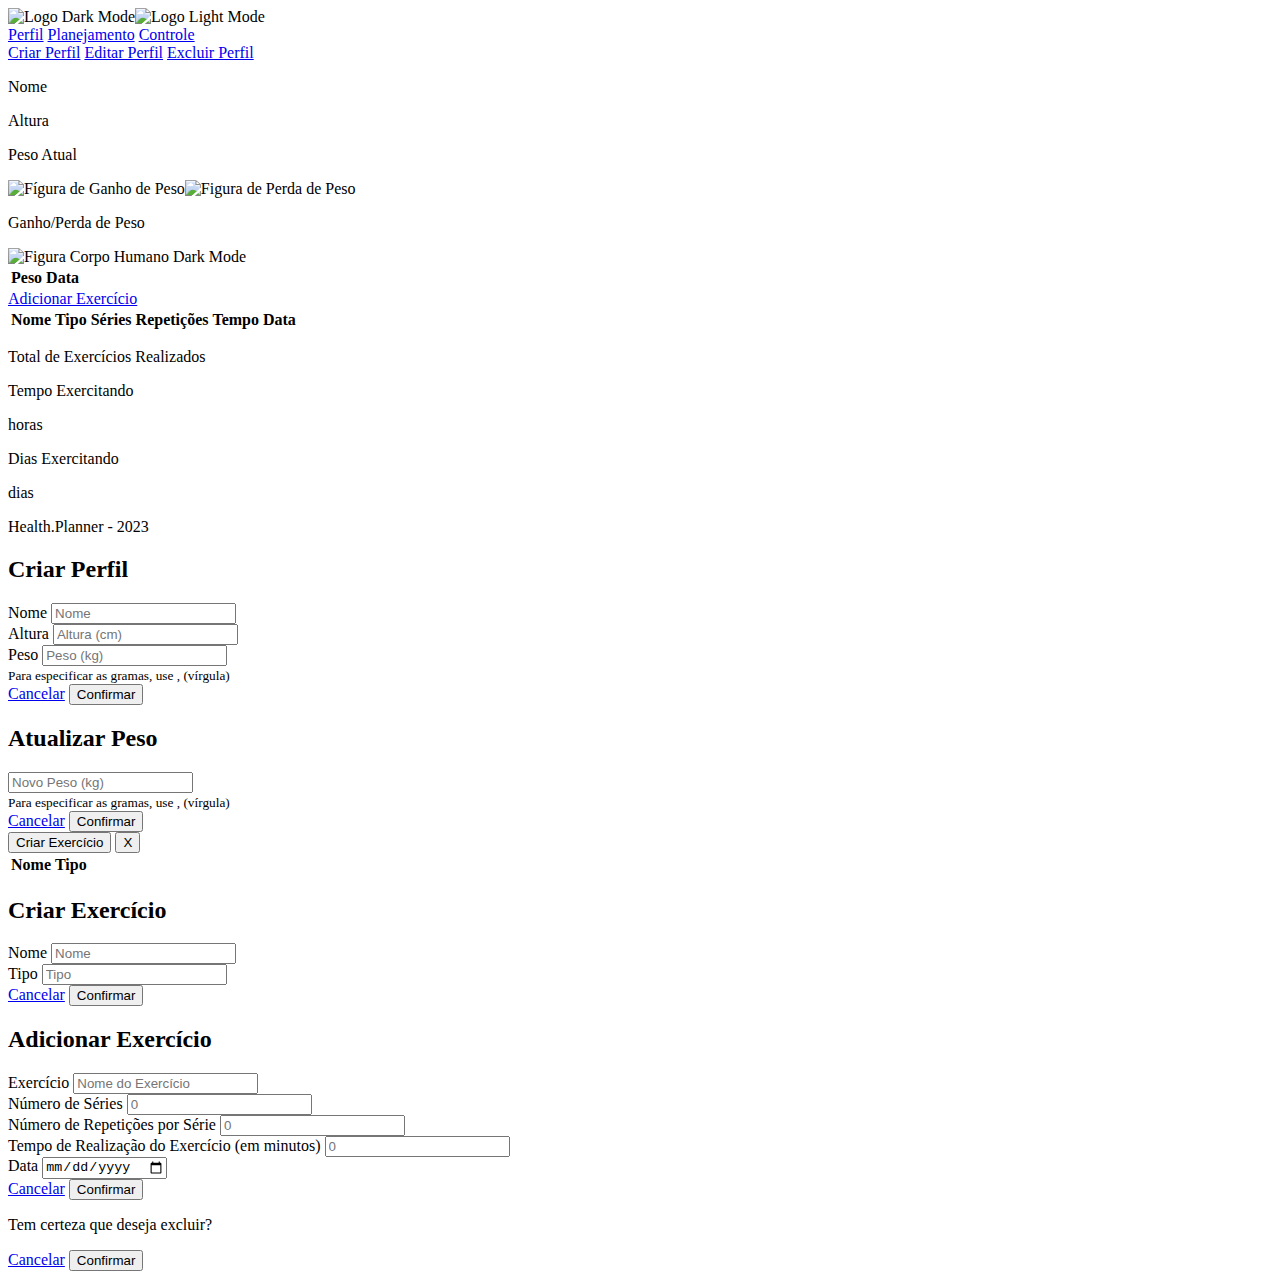
==== projeto/index.html @ 2733d901 "Update index.html" ====
<!DOCTYPE html>
<html lang="pt-br">
<head>
    <meta charset="UTF-8">
    <meta http-equiv="X-UA-Compatible" content="IE=edge">
    <meta name="viewport" content="width=device-width, initial-scale=1.0">
    <link rel="stylesheet" href="./style.css">
    <title>Health Planner</title>
</head>
<body>
    <header>
        <div class="logo">
            <img src="" alt="Logo Dark Mode"><img src="" alt="Logo Light Mode">
        </div>

        <div class="buttons header">
        <a href="#" class="button-profile">Perfil</a>
        <a href="#" class="button-planner">Planejamento</a>
        <a href="#" class="button-controller">Controle</a>
        </div>
    </header>

    <section id="profile">
        <div class="buttons profile">
        <a href="#" class="button-new-profile">Criar Perfil</a>
        <a href="#" class="button-edit-profile">Editar Perfil</a>
        <a href="#" class="button-delete-profile">Excluir Perfil</a>
        </div>

        <p class="profile-name">Nome</p>

        <div class="profile-stats">
            <div class="height">
                <p class="stats-title">Altura</p>
                <p class="stats-body"></p>
            </div>
            <div class="weight">
                <p class="stats-title">Peso Atual</p>
                <p class="stats-body"></p>
            </div>
            <div class="gainloss">
                <div class="img-gainloss"><img src="" alt="Fígura de Ganho de Peso"><img src="" alt="Figura de Perda de Peso"></div>
                <p class="stats-title">Ganho/Perda de Peso</p>
                <p class="stats-body"></p>
            </div>
        </div>

        <div class="img-body">
            <img src="" alt="Figura Corpo Humano Dark Mode"><img src="Figura Corpo Humano Light Mode" alt="">
        </div>

        <table id="weight-history">
            <thead>
                <tr>
                    <th>Peso</th>
                    <th>Data</th>
                    <th></th>
                </tr>
            </thead>
            <tbody></tbody>
        </table>
    </section>

    <section id="controller">
        <div class="buttons controller">
            <a href="#" class="button-add-exercise">Adicionar Exercício</a>
        </div>

        <table id="exercises-added">
            <thead>
                <tr>
                    <th>Nome</th>
                    <th>Tipo</th>
                    <th>Séries</th>
                    <th>Repetições</th>
                    <th>Tempo</th>
                    <th>Data</th>
                </tr>
            </thead>
            <tbody></tbody>
        </table>

        <div class="controller-stats">
            <div class="total-exercises">
                <p class="stats-title">Total de Exercícios Realizados</p>
                <p class="stats-body"></p>
            </div>
            <div class="total-time">
                <p class="stats-title">Tempo Exercitando</p>
                <p class="stats-body"></p>
                <p class="stats-complement">horas</p>
            </div>
            <div class="total-days">
                <p class="stats-title">Dias Exercitando</p>
                <p class="stats-body"></p>
                <p class="stats-complement">dias</p>
            </div>
        </div>
    </section>

    <footer>
        <p class="footer-text">Health.Planner - 2023</p>
    </footer>

    <div class="overlay-create-profile">
        <div class="modal">
            <div class="form">
                <h2>Criar Perfil</h2>
                <form action="">
                    <div class="input-group">
                        <label class="sr-only" for="create-profile-name">Nome</label>
                        <input type="text" id="create-profile-name" name="Nome do Perfil" placeholder="Nome">
                    </div>
                    <div class="input-group">
                        <label class="sr-only" for="create-profile-height">Altura</label>
                        <input type="number" id="create-profile-height" name="Altura do Perfil" placeholder="Altura (cm)">
                    </div>
                    <div class="input-group">
                        <label class="sr-only" for="create-profile-weight">Peso</label>
                        <input type="number" id="create-profile-weight" name="Peso do Perfil" placeholder="Peso (kg)">
                    </div>
                    <small class="help">Para especificar as gramas, use , (vírgula)</small>
                    <div class="input-group actions">
                        <a href="#" class="button-cancel">Cancelar</a>
                        <button>Confirmar</button>
                    </div>
                </form>
            </div>
        </div>
    </div>

    <div class="overlay-update-weight">
        <div class="modal">
            <div class="form">
                <h2>Atualizar Peso</h2>
                <form action="">
                    <div class="input-group">
                        <label class="sr-only" for="update-profile-weight"></label>
                        <input type="number" id="update-profile-weight" name="Novo Peso" placeholder="Novo Peso (kg)">
                    </div>
                    <small class="help">Para especificar as gramas, use , (vírgula)</small>
                    <div class="input-group actions">
                        <a href="#" class="button-cancel">Cancelar</a>
                        <button>Confirmar</button>
                    </div>
                </form>
            </div>
        </div>
    </div>

    <div class="overlay-view-exercises">
        <button>Criar Exercício</button>
        <button class="button-cancel">X</button>

        <table id="exercises-table">
            <thead>
                <tr>
                    <th>Nome</th>
                    <th>Tipo</th>
                </tr>
            </thead>
            <tbody></tbody>
        </table>
    </div>

    <div class="overlay-create-exercise">
        <div class="modal">
            <div class="form">
                <h2>Criar Exercício</h2>
                <form action="">
                    <div class="input-group">
                        <label class="sr-only" for="exercise-name">Nome</label>
                        <input type="text" id="exercise-name" name="Nome do Exercício" placeholder="Nome">
                    </div>
                    <div class="input-group">
                        <label class="sr-only" for="exercise-type">Tipo</label>
                        <input type="text" id="exercise-type" name="Tipo do Exercício" placeholder="Tipo">
                    </div>
                    <div class="input-group actions">
                        <a href="#" class="button-cancel">Cancelar</a>
                        <button>Confirmar</button>
                    </div>
                </form>
            </div>
        </div>
    </div>

    <div class="overlay-add-exercise">
        <div class="modal">
            <div class="form">
                <h2>Adicionar Exercício</h2>
                <form action="">
                    <div class="input-group">
                        <label class="sr-only" for="exercises-list">Exercício</label>
                        <input list="exercises-list" type="text" id="exercises" name="Exercícios" placeholder="Nome do Exercício">
                        <datalist id="exercises-list">
                            <option value=""></option>
                        </datalist>
                    </div>
                    <div class="input-group">
                        <label class="sr-only" for="series-amount">Número de Séries</label>
                        <input type="number" step="1" id="series-amount" name="Quantidade de Séries" placeholder="0">
                    </div>
                    <div class="input-group">
                        <label class="sr-only" for="reps-amount">Número de Repetições por Série</label>
                        <input type="text" step="1" id="reps-amount" name="Quantidade de Repetições por Série" placeholder="0">
                    </div>
                    <div class="input-group">
                        <label class="sr-only" for="time-spent">Tempo de Realização do Exercício (em minutos)</label>
                        <input type="number" step="1" id="time-spent" name="Tempo de Realização" placeholder="0">
                    </div>
                    <div class="input-group">
                        <label class="sr-only" for="exercise-date">Data</label>
                        <input type="date" id="exercise-date" name="Data de Realização do Exercício" placeholder="DD/MM/AAAA">
                    </div>
                    <div class="input-group actions">
                        <a href="#" class="button-cancel">Cancelar</a>
                        <button>Confirmar</button>
                    </div>
                </form>
            </div>
        </div>
    </div>

    <div class="overlay-confirm-delete">
        <p>Tem certeza que deseja excluir?</p>
        <div class="input-group actions">
            <a href="#" class="button-cancel">Cancelar</a>
            <button>Confirmar</button>
        </div>
    </div>

    <script src="./script.js"></script>
</body>
</html>
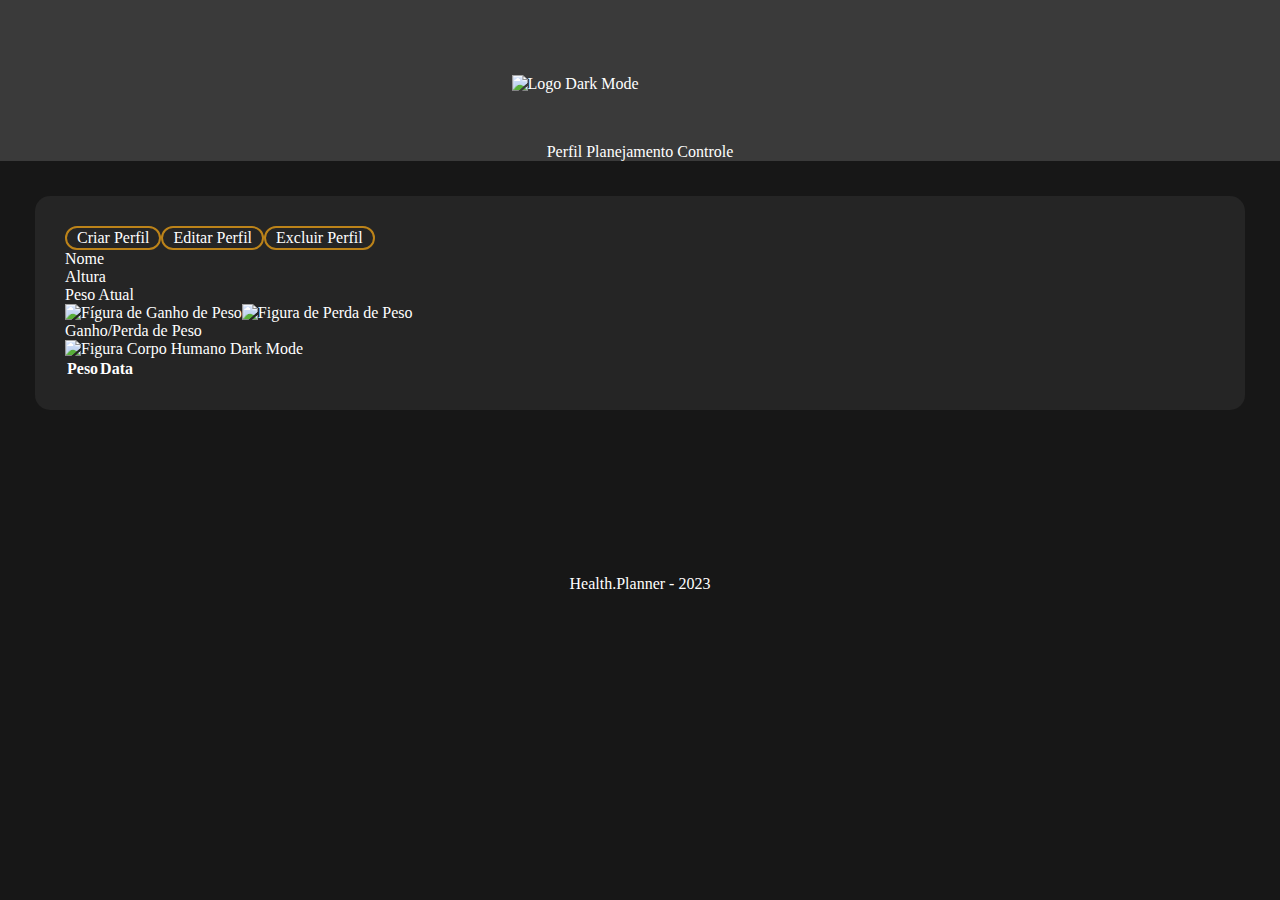
==== commit 3376815d: "update projeto" ====
--- a/projeto/index.html
+++ b/projeto/index.html
@@ -10,21 +10,21 @@
 <body>
     <header>
         <div class="logo">
-            <img src="" alt="Logo Dark Mode"><img src="" alt="Logo Light Mode">
-        </div>
-
-        <div class="buttons header">
-        <a href="#" class="button-profile">Perfil</a>
-        <a href="#" class="button-planner">Planejamento</a>
-        <a href="#" class="button-controller">Controle</a>
+            <img id="logo-dm" src="" alt="Logo Dark Mode"><img id="logo-lm" src="" alt="Logo Light Mode">
+        </div>
+
+        <div class="button header">
+        <a href="#" class="button header profile">Perfil</a>
+        <a href="#" class="button header planner">Planejamento</a>
+        <a href="#" class="button header controller">Controle</a>
         </div>
     </header>
 
     <section id="profile">
-        <div class="buttons profile">
-        <a href="#" class="button-new-profile">Criar Perfil</a>
-        <a href="#" class="button-edit-profile">Editar Perfil</a>
-        <a href="#" class="button-delete-profile">Excluir Perfil</a>
+        <div class="button profile general">
+        <a href="#" class="button profile new">Criar Perfil</a>
+        <a href="#" class="button profile edit">Editar Perfil</a>
+        <a href="#" class="button profile delete">Excluir Perfil</a>
         </div>
 
         <p class="profile-name">Nome</p>
@@ -46,7 +46,7 @@
         </div>
 
         <div class="img-body">
-            <img src="" alt="Figura Corpo Humano Dark Mode"><img src="Figura Corpo Humano Light Mode" alt="">
+            <img id="body-dm" src="" alt="Figura Corpo Humano Dark Mode"><img id="body-lm" src="" alt="Figura Corpo Humano Light Mode">
         </div>
 
         <table id="weight-history">
@@ -62,8 +62,8 @@
     </section>
 
     <section id="controller">
-        <div class="buttons controller">
-            <a href="#" class="button-add-exercise">Adicionar Exercício</a>
+        <div class="button controller">
+            <a href="#" class="button exercise add">Adicionar Exercício</a>
         </div>
 
         <table id="exercises-added">
@@ -102,7 +102,7 @@
         <p class="footer-text">Health.Planner - 2023</p>
     </footer>
 
-    <div class="overlay-create-profile">
+    <div class="overlay create-profile">
         <div class="modal">
             <div class="form">
                 <h2>Criar Perfil</h2>
@@ -129,7 +129,7 @@
         </div>
     </div>
 
-    <div class="overlay-update-weight">
+    <div class="overlay update-weight">
         <div class="modal">
             <div class="form">
                 <h2>Atualizar Peso</h2>
@@ -148,7 +148,7 @@
         </div>
     </div>
 
-    <div class="overlay-view-exercises">
+    <div class="overlay view-exercises">
         <button>Criar Exercício</button>
         <button class="button-cancel">X</button>
 
@@ -163,7 +163,7 @@
         </table>
     </div>
 
-    <div class="overlay-create-exercise">
+    <div class="overlay create-exercise">
         <div class="modal">
             <div class="form">
                 <h2>Criar Exercício</h2>
@@ -185,7 +185,7 @@
         </div>
     </div>
 
-    <div class="overlay-add-exercise">
+    <div class="overlay add-exercise">
         <div class="modal">
             <div class="form">
                 <h2>Adicionar Exercício</h2>
@@ -222,7 +222,7 @@
         </div>
     </div>
 
-    <div class="overlay-confirm-delete">
+    <div class="overlay confirm-delete">
         <p>Tem certeza que deseja excluir?</p>
         <div class="input-group actions">
             <a href="#" class="button-cancel">Cancelar</a>
--- a/projeto/style.css
+++ b/projeto/style.css
@@ -0,0 +1,117 @@
+* {
+    margin: 0;
+    padding: 0;
+    box-sizing: border-box;
+
+    color: white;
+}
+
+body {
+    background-color: rgb(23, 23, 23);
+}
+
+.button {
+    text-decoration: none;
+}
+
+header {
+    background-color: rgb(58, 58, 58);
+    padding: 75px 0 0 0;
+    display: flex;
+    flex-direction: column;
+    align-items: center;
+}
+
+.logo {
+    margin-bottom: 50px;
+}
+
+#logo-lm {
+    visibility: hidden;
+}
+
+#profile {
+    margin: 35px;
+    background-color: rgb(37, 37, 37);
+    padding: 30px;
+    border-radius: 15px;
+}
+
+.button.profile.general {
+    display: flex;
+    flex-direction: row;
+    
+}
+
+.button.profile.new {
+    border: 2px solid rgb(188, 131, 25);
+    padding: 1px 10px 1px 10px;
+    border-radius: 20px;
+}
+
+.button.profile.new:hover {
+    background-color: rgb(188, 131, 25);
+    
+}
+
+.button.profile.edit {
+    border: 2px solid rgb(188, 131, 25);
+    padding: 1px 10px 1px 10px;
+    border-radius: 20px;
+}
+
+.button.profile.edit:hover {
+    background-color: rgb(188, 131, 25);
+    
+}
+
+.button.profile.delete {
+    border: 2px solid rgb(188, 131, 25);
+    padding: 1px 10px 1px 10px;
+    border-radius: 20px;
+}
+
+.button.profile.delete:hover {
+    background-color: rgb(188, 131, 25);
+    
+}
+
+.img-body {
+
+}
+
+#body-lm {
+    visibility: hidden;
+}
+
+#controller {
+    visibility: hidden;
+}
+
+.footer {
+    
+}
+
+.footer-text {
+    text-align: center;
+}
+
+.overlay {
+    width: 100%;
+    height: 100%;
+    background-color: rgba(0, 0, 0, 0.7);
+    color: black !important;
+    position: fixed;
+    top: 0;
+    display: flex;
+    align-items: center;
+    justify-content: center;
+
+    opacity: 0;
+    visibility: hidden;
+}
+
+.overlay.active {
+    opacity: 1;
+    visibility: visible;
+}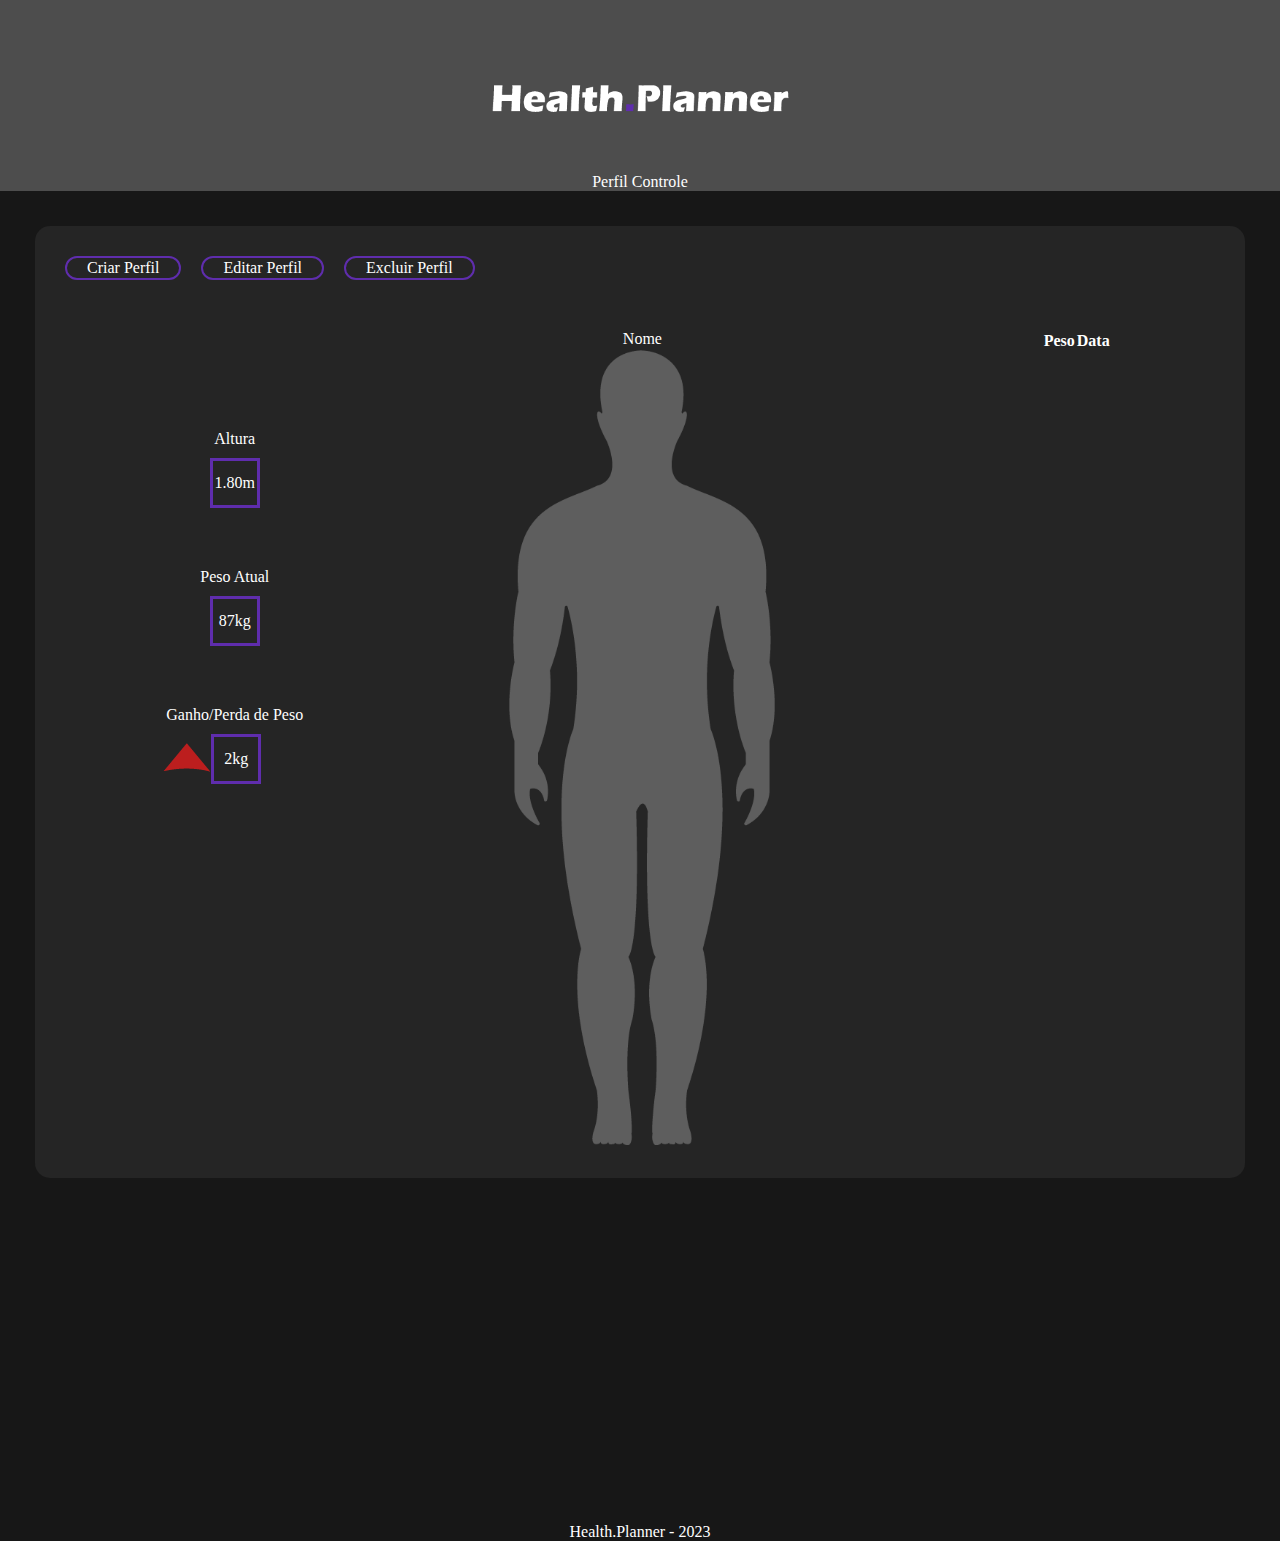
==== commit 0e339283: "update css projeto" ====
--- a/projeto/index.html
+++ b/projeto/index.html
@@ -10,43 +10,44 @@
 <body>
     <header>
         <div class="logo">
-            <img id="logo-dm" src="" alt="Logo Dark Mode"><img id="logo-lm" src="" alt="Logo Light Mode">
+            <img id="logo" src="./components/images/Logo-Dark.png" alt="Logo">
         </div>
 
         <div class="button header">
-        <a href="#" class="button header profile">Perfil</a>
-        <a href="#" class="button header planner">Planejamento</a>
-        <a href="#" class="button header controller">Controle</a>
+        <a href="#" class="button-header profile">Perfil</a>
+        <a href="#" class="button-header controller">Controle</a>
         </div>
     </header>
 
     <section id="profile">
-        <div class="button profile general">
+        <div class="button profile-general">
         <a href="#" class="button profile new">Criar Perfil</a>
         <a href="#" class="button profile edit">Editar Perfil</a>
         <a href="#" class="button profile delete">Excluir Perfil</a>
         </div>
 
-        <p class="profile-name">Nome</p>
-
+        <div class="profile-body">
         <div class="profile-stats">
             <div class="height">
                 <p class="stats-title">Altura</p>
-                <p class="stats-body"></p>
+                <p class="stats-body standard">1.80m</p>
             </div>
             <div class="weight">
                 <p class="stats-title">Peso Atual</p>
-                <p class="stats-body"></p>
+                <p class="stats-body standard">87kg</p>
             </div>
             <div class="gainloss">
-                <div class="img-gainloss"><img src="" alt="Fígura de Ganho de Peso"><img src="" alt="Figura de Perda de Peso"></div>
                 <p class="stats-title">Ganho/Perda de Peso</p>
-                <p class="stats-body"></p>
+                <div class="gainloss-stats">
+                    <div class="img-gainloss"><img src="./components/images/Ganho de Peso.png" alt="Fígura de Ganho de Peso"><img class="hidden-content" src="./components/images/Componentes_Perda de Peso.png" alt="Figura de Perda de Peso"></div>
+                    <p class="stats-body">2kg</p>
+                </div>
             </div>
         </div>
 
         <div class="img-body">
-            <img id="body-dm" src="" alt="Figura Corpo Humano Dark Mode"><img id="body-lm" src="" alt="Figura Corpo Humano Light Mode">
+            <p class="profile-name">Nome</p>
+            <img id="body-figure" src="./components/images/Corpo-Dark.png" alt="Figura Corpo Humano">
         </div>
 
         <table id="weight-history">
@@ -59,6 +60,7 @@
             </thead>
             <tbody></tbody>
         </table>
+        </div>
     </section>
 
     <section id="controller">
--- a/projeto/style.css
+++ b/projeto/style.css
@@ -1,3 +1,8 @@
+:root {
+    --brandpurple: #5F2DAD;
+    --grey: #4D4D4D;
+}
+
 * {
     margin: 0;
     padding: 0;
@@ -14,8 +19,14 @@
     text-decoration: none;
 }
 
+/*=============================== HEADER ===============================*/
+
+.button-header {
+    text-decoration: none;
+}
+
 header {
-    background-color: rgb(58, 58, 58);
+    background-color: var(--grey);
     padding: 75px 0 0 0;
     display: flex;
     flex-direction: column;
@@ -26,9 +37,11 @@
     margin-bottom: 50px;
 }
 
-#logo-lm {
-    visibility: hidden;
+#logo {
+    width: 300px;
 }
+
+/*=============================== PROFILE ===============================*/
 
 #profile {
     margin: 35px;
@@ -37,52 +50,103 @@
     border-radius: 15px;
 }
 
-.button.profile.general {
+.button.profile-general {
     display: flex;
     flex-direction: row;
     
 }
 
-.button.profile.new {
-    border: 2px solid rgb(188, 131, 25);
-    padding: 1px 10px 1px 10px;
+.button.profile {
+    border: 2px solid var(--brandpurple);
+    padding: 1px 20px 1px 20px;
     border-radius: 20px;
+    margin-right: 20px;
+    margin-bottom: 50px;
 }
 
-.button.profile.new:hover {
-    background-color: rgb(188, 131, 25);
+.button.profile:hover {
+    background-color: var(--brandpurple);
     
 }
 
-.button.profile.edit {
-    border: 2px solid rgb(188, 131, 25);
-    padding: 1px 10px 1px 10px;
-    border-radius: 20px;
+.profile-body {
+    display: flex;
+    flex-direction: row;
+    justify-content: space-around;
 }
 
-.button.profile.edit:hover {
-    background-color: rgb(188, 131, 25);
-    
+/*=============================== PROFILE-STATS ===============================*/
+
+.profile-stats {
+    margin-top: 100px;
 }
 
-.button.profile.delete {
-    border: 2px solid rgb(188, 131, 25);
-    padding: 1px 10px 1px 10px;
-    border-radius: 20px;
+.stats-title {
+    margin-bottom: 10px;
 }
 
-.button.profile.delete:hover {
-    background-color: rgb(188, 131, 25);
-    
+.height {
+    display: flex;
+    flex-direction: column;
+    align-items: center;
 }
 
+.weight {
+    display: flex;
+    flex-direction: column;
+    align-items: center;
+}
+
+.gainloss {
+    display: flex;
+    flex-direction: column;
+    align-items: center;
+}
+
+.stats-body {
+    border: 3px solid var(--brandpurple);
+    box-sizing: border-box;
+    width: 50px;
+    height: 50px;
+    display: flex;
+    flex-direction: row;
+    align-items: center;
+    justify-content: center;
+}
+
+.stats-body.standard {
+    margin-bottom: 60px;
+}
+
+.gainloss-stats {
+    margin-left: -45px;
+    display: flex;
+    flex-direction: row;
+    align-items: center;
+}
+
+/*=============================== PROFILE-IMG-BODY ===============================*/
+
 .img-body {
+    display: flex;
+    flex-direction: column;
+    align-items: center;
+    margin-left: 0px;
+    margin-right: 60px;
+}
+
+#body-figure {
+    opacity: 0.4;
+    height: 800px;
+}
+
+/*=============================== PROFILE-TABLE ===============================*/
+
+#weight-history {
 
 }
 
-#body-lm {
-    visibility: hidden;
-}
+/*=============================== CONTROLLER ===============================*/
 
 #controller {
     visibility: hidden;
@@ -114,4 +178,10 @@
 .overlay.active {
     opacity: 1;
     visibility: visible;
+}
+
+.hidden-content {
+    position: fixed;
+    top: 0;
+    visibility: hidden;
 }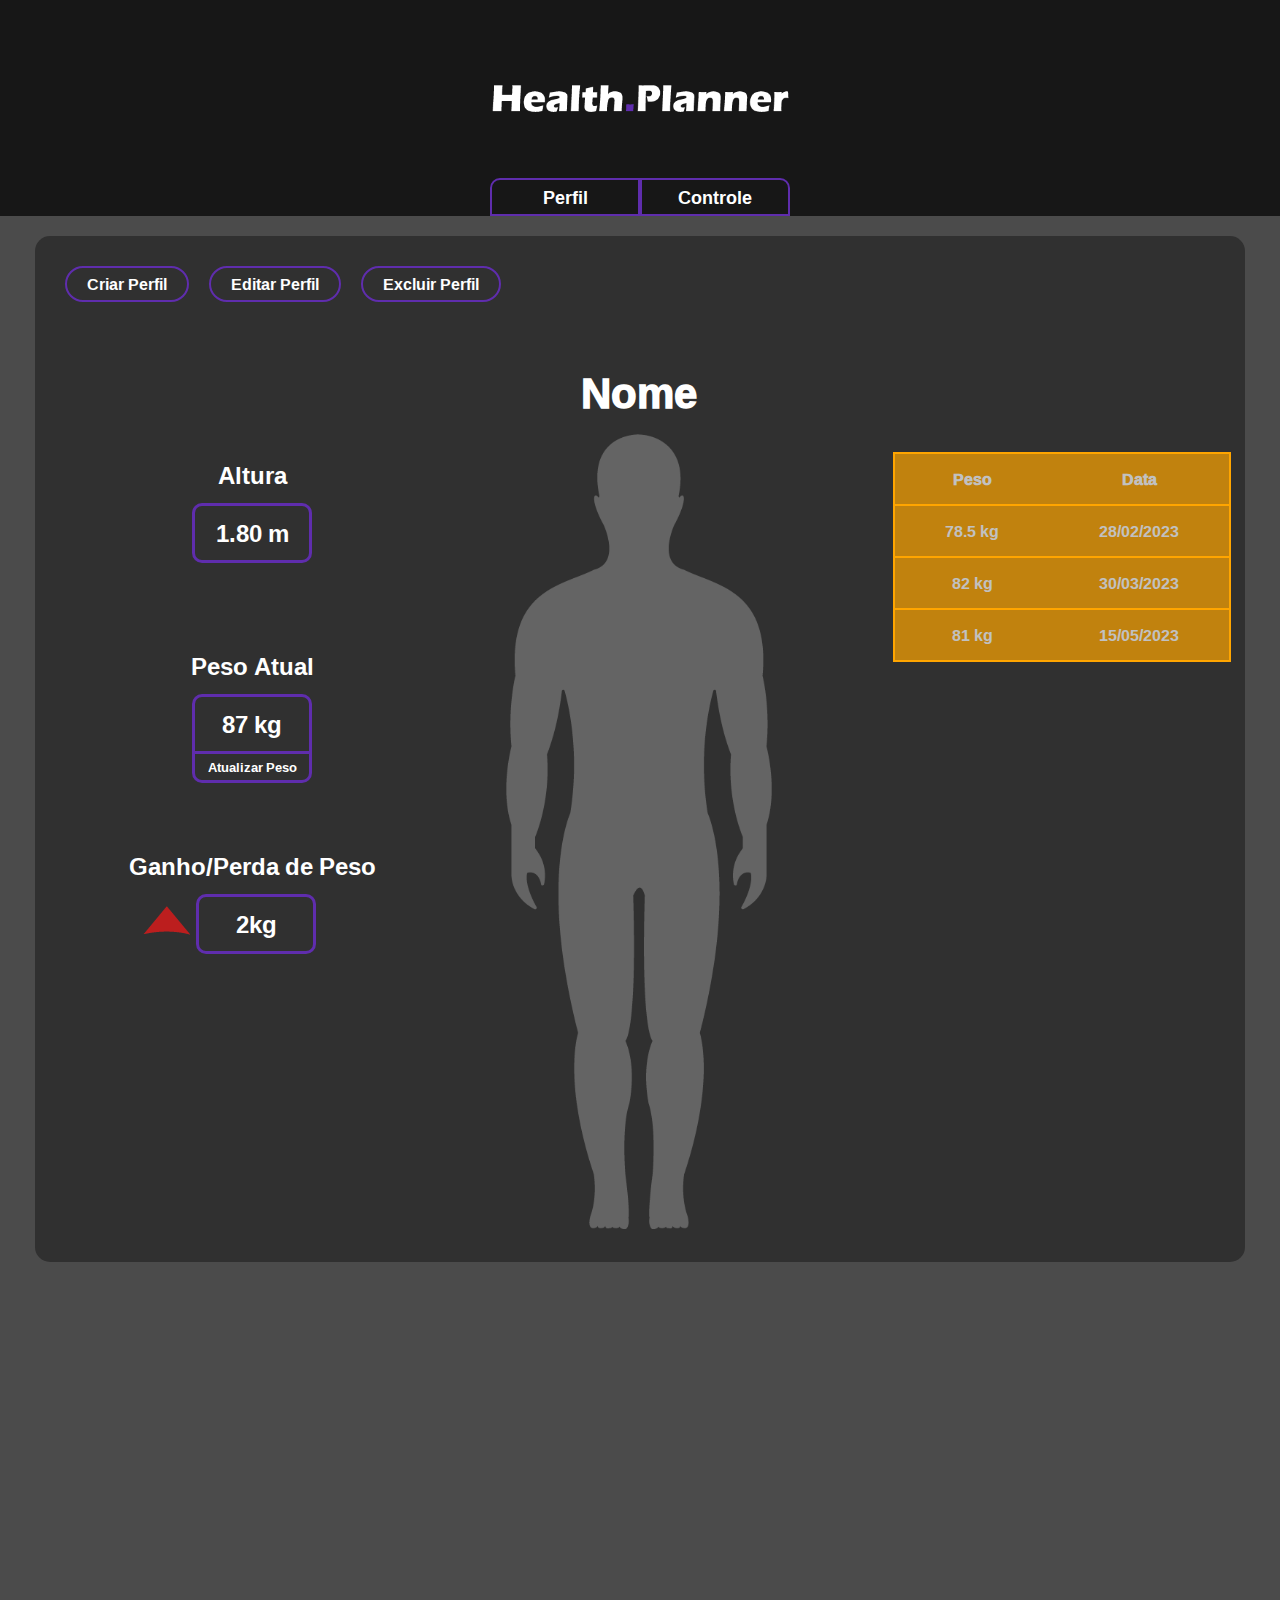
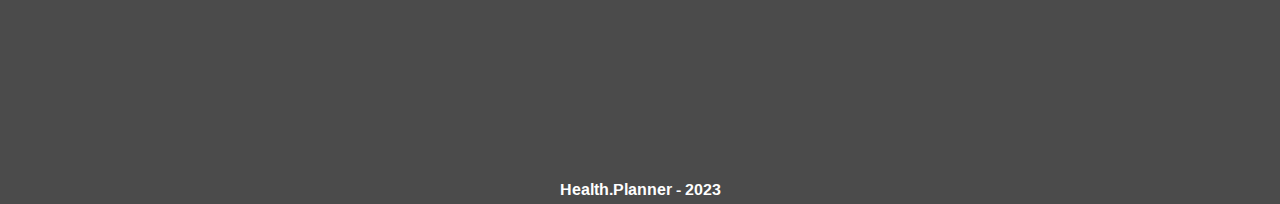
==== commit 8f45dd0c: "update css projeto" ====
--- a/projeto/index.html
+++ b/projeto/index.html
@@ -5,6 +5,9 @@
     <meta http-equiv="X-UA-Compatible" content="IE=edge">
     <meta name="viewport" content="width=device-width, initial-scale=1.0">
     <link rel="stylesheet" href="./style.css">
+    <link rel="preconnect" href="https://fonts.googleapis.com">
+    <link rel="preconnect" href="https://fonts.gstatic.com" crossorigin>
+    <link href="https://fonts.googleapis.com/css2?family=Ramabhadra&display=swap" rel="stylesheet">
     <title>Health Planner</title>
 </head>
 <body>
@@ -13,34 +16,35 @@
             <img id="logo" src="./components/images/Logo-Dark.png" alt="Logo">
         </div>
 
-        <div class="button header">
-        <a href="#" class="button-header profile">Perfil</a>
-        <a href="#" class="button-header controller">Controle</a>
+        <div class="button-header class">
+        <a href="#" class="button header profile">Perfil</a>
+        <a href="#" class="button header controller">Controle</a>
         </div>
     </header>
 
     <section id="profile">
         <div class="button profile-general">
-        <a href="#" class="button profile new">Criar Perfil</a>
-        <a href="#" class="button profile edit">Editar Perfil</a>
-        <a href="#" class="button profile delete">Excluir Perfil</a>
-        </div>
-
-        <div class="profile-body">
+        <a href="#" class="button section profile new">Criar Perfil</a>
+        <a href="#" class="button section profile edit">Editar Perfil</a>
+        <a href="#" class="button section profile delete">Excluir Perfil</a>
+        </div>
+
+    <div class="profile-body">
         <div class="profile-stats">
             <div class="height">
                 <p class="stats-title">Altura</p>
-                <p class="stats-body standard">1.80m</p>
+                <p class="stats-body height">1.80 m</p>
             </div>
             <div class="weight">
                 <p class="stats-title">Peso Atual</p>
-                <p class="stats-body standard">87kg</p>
+                <p class="stats-body weight">87 kg</p>
+                <button class="update weight">Atualizar Peso</button>
             </div>
             <div class="gainloss">
                 <p class="stats-title">Ganho/Perda de Peso</p>
                 <div class="gainloss-stats">
                     <div class="img-gainloss"><img src="./components/images/Ganho de Peso.png" alt="Fígura de Ganho de Peso"><img class="hidden-content" src="./components/images/Componentes_Perda de Peso.png" alt="Figura de Perda de Peso"></div>
-                    <p class="stats-body">2kg</p>
+                    <p class="stats-body gainloss">2kg</p>
                 </div>
             </div>
         </div>
@@ -50,17 +54,31 @@
             <img id="body-figure" src="./components/images/Corpo-Dark.png" alt="Figura Corpo Humano">
         </div>
 
-        <table id="weight-history">
-            <thead>
-                <tr>
-                    <th>Peso</th>
-                    <th>Data</th>
-                    <th></th>
-                </tr>
-            </thead>
-            <tbody></tbody>
-        </table>
-        </div>
+        <div class="table-profile">
+            <table id="weight-history">
+                <thead>
+                    <tr>
+                        <th>Peso</th>
+                        <th>Data</th>
+                    </tr>
+                </thead>
+                <tbody>
+                    <tr>
+                        <td>78.5 kg</td>
+                        <td>28/02/2023</td>
+                    </tr>
+                    <tr>
+                        <td>82 kg</td>
+                        <td>30/03/2023</td>
+                    </tr>
+                    <tr>
+                        <td>81 kg</td>
+                        <td>15/05/2023</td>
+                    </tr>
+                </tbody>
+            </table>
+        </div>
+    </div>
     </section>
 
     <section id="controller">
--- a/projeto/style.css
+++ b/projeto/style.css
@@ -1,6 +1,8 @@
 :root {
     --brandpurple: #5F2DAD;
-    --grey: #4D4D4D;
+    --sectionbg: #303030;
+    --background: #4b4b4b;
+    --header: #171717;
 }
 
 * {
@@ -9,10 +11,12 @@
     box-sizing: border-box;
 
     color: white;
+
+    font-family: 'Ramabhadra', sans-serif;
 }
 
 body {
-    background-color: rgb(23, 23, 23);
+    background-color: var(--background);
 }
 
 .button {
@@ -21,12 +25,35 @@
 
 /*=============================== HEADER ===============================*/
 
-.button-header {
+.button-header.class {
+    display: flex;
+    flex-direction: row;
     text-decoration: none;
+    font-size: 18px;
+}
+
+.button.header.profile {
+    border: 2px solid var(--brandpurple);
+    border-radius: 10px 0px 0px 0px;
+    width: 150px;
+    background-color: var(--header);
+    text-align: center;
+}
+
+.button.header.controller {
+    border: 2px solid var(--brandpurple);
+    border-radius: 0px 10px 0px 0px;
+    width: 150px;
+    background-color: var(--header);
+    text-align: center;
+}
+
+.button.header.active {
+    background-color: var(--brandpurple);
 }
 
 header {
-    background-color: var(--grey);
+    background-color: var(--header);
     padding: 75px 0 0 0;
     display: flex;
     flex-direction: column;
@@ -44,19 +71,20 @@
 /*=============================== PROFILE ===============================*/
 
 #profile {
-    margin: 35px;
-    background-color: rgb(37, 37, 37);
+    margin: 20px 35px 35px 35px;
+    background-color: var(--sectionbg);
     padding: 30px;
     border-radius: 15px;
 }
-
+.stats-body.standard {
+    margin-bottom: 60px;
+}
 .button.profile-general {
     display: flex;
     flex-direction: row;
-    
-}
-
-.button.profile {
+}
+
+.button.section.profile {
     border: 2px solid var(--brandpurple);
     padding: 1px 20px 1px 20px;
     border-radius: 20px;
@@ -64,65 +92,98 @@
     margin-bottom: 50px;
 }
 
-.button.profile:hover {
+.button.section.profile:hover {
     background-color: var(--brandpurple);
-    
-}
+}
+
+/*=============================== PROFILE-STATS ===============================*/
 
 .profile-body {
     display: flex;
     flex-direction: row;
     justify-content: space-around;
 }
-
-/*=============================== PROFILE-STATS ===============================*/
 
 .profile-stats {
     margin-top: 100px;
-}
+    display: flex;
+    flex-direction: column;
+    align-items: center;
+}
+
+.height {
+    display: flex;
+    flex-direction: column;
+    align-items: center;
+    margin-bottom: 40px;
+}
+
+.stats-body.height {
+    border-radius: 10px;
+}
+
+.weight {
+    display: flex;
+    flex-direction: column;
+    align-items: center;
+}
+
+.stats-body.weight {
+    border-radius: 10px 10px 0px 0px;
+}
+
+.update.weight {
+    background-color: var(--sectionbg);
+    border: 3px solid var(--brandpurple);
+    border-radius: 0px 0px 10px 10px;
+    width: 120px;
+    margin-top: -3px;
+    margin-bottom: 60px;
+}
+
+.update.weight:hover {
+    background-color: var(--brandpurple);
+    cursor: pointer;
+}
+
+.gainloss {
+    display: flex;
+    flex-direction: column;
+    align-items: center;
+}
+
+.gainloss-stats {
+    margin-left: -45px;
+    display: flex;
+    flex-direction: row;
+    align-items: center;
+}
+
+.stats-body.gainloss {
+    margin-left: 5px;
+    border-radius: 10px;
+}
+
+/*=============================== GENERAL STATS ===============================*/
 
 .stats-title {
-    margin-bottom: 10px;
-}
-
-.height {
-    display: flex;
-    flex-direction: column;
-    align-items: center;
-}
-
-.weight {
-    display: flex;
-    flex-direction: column;
-    align-items: center;
-}
-
-.gainloss {
-    display: flex;
-    flex-direction: column;
-    align-items: center;
+    margin-bottom: 5px;
+    font-size: 24px;
 }
 
 .stats-body {
     border: 3px solid var(--brandpurple);
-    box-sizing: border-box;
-    width: 50px;
-    height: 50px;
+    width: 120px;
+    height: 60px;
     display: flex;
     flex-direction: row;
     align-items: center;
     justify-content: center;
-}
-
-.stats-body.standard {
-    margin-bottom: 60px;
-}
-
-.gainloss-stats {
-    margin-left: -45px;
-    display: flex;
-    flex-direction: row;
-    align-items: center;
+    font-size: 24px;
+}
+
+.stat-type {
+    font-size: 24px;
 }
 
 /*=============================== PROFILE-IMG-BODY ===============================*/
@@ -133,6 +194,11 @@
     align-items: center;
     margin-left: 0px;
     margin-right: 60px;
+}
+
+.profile-name {
+    font-size: 42px;
+    font-weight: bold;
 }
 
 #body-figure {
@@ -142,8 +208,33 @@
 
 /*=============================== PROFILE-TABLE ===============================*/
 
+.table-profile {
+    margin-left: -70px;
+    margin-right: -80px;
+    margin-top: 100px;
+}
+
 #weight-history {
-
+    /* border-spacing: 75px 20px; */
+    border-collapse: collapse;
+}
+
+th, td {
+    padding: 10px 50px 10px 50px;
+    /* margin-bottom: 10px; */
+}
+
+table tr {
+    opacity: 0.7;
+    background-color: orange;
+    border: 2px solid orange;
+    border-radius: 20px;
+    text-align: center;
+}
+
+table tr:hover {
+    opacity: 1;
+    cursor: default;
 }
 
 /*=============================== CONTROLLER ===============================*/
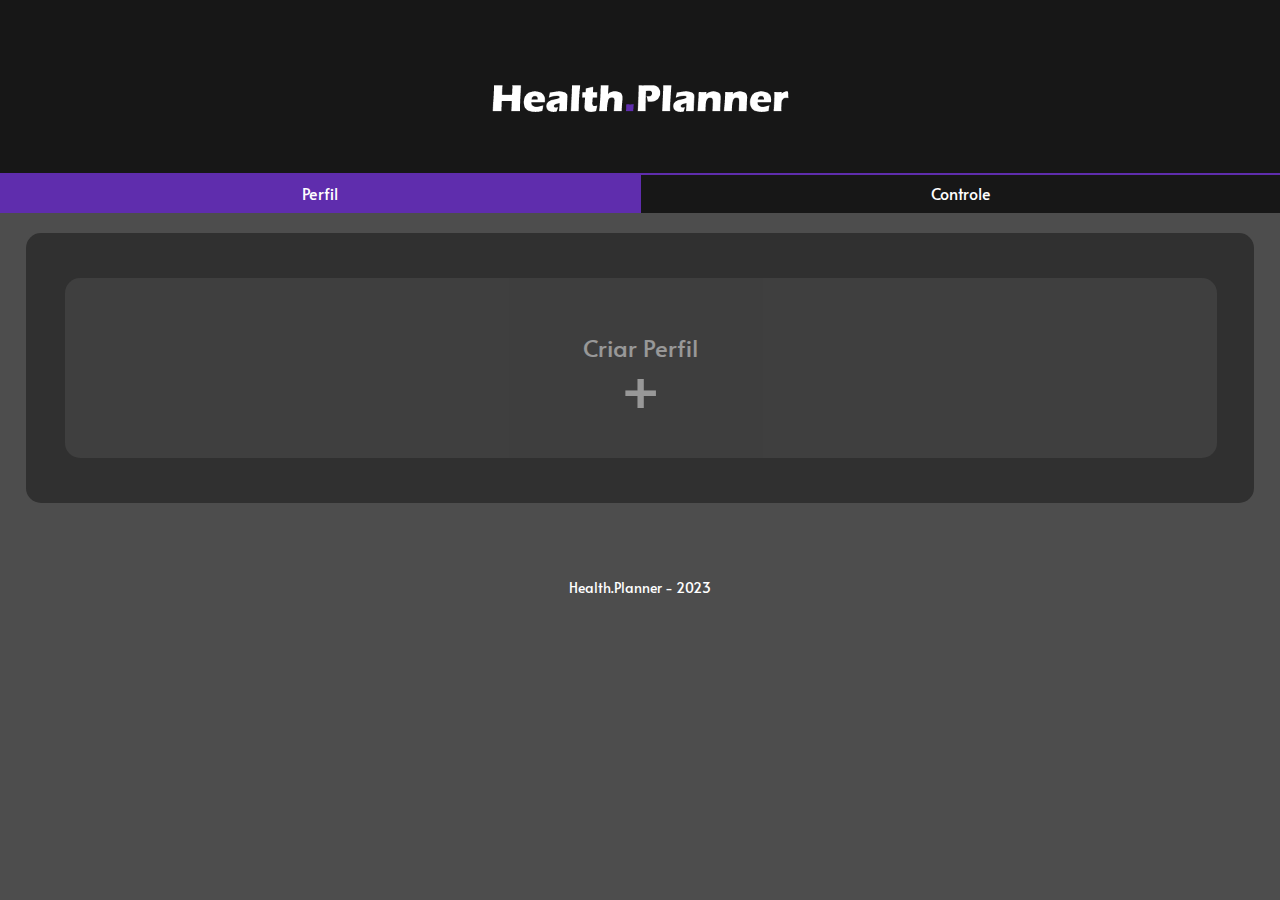
==== commit 299eab2d: "projeto versão final" ====
--- a/projeto/index.html
+++ b/projeto/index.html
@@ -7,7 +7,7 @@
     <link rel="stylesheet" href="./style.css">
     <link rel="preconnect" href="https://fonts.googleapis.com">
     <link rel="preconnect" href="https://fonts.gstatic.com" crossorigin>
-    <link href="https://fonts.googleapis.com/css2?family=Ramabhadra&display=swap" rel="stylesheet">
+    <link href="https://fonts.googleapis.com/css2?family=Alata&display=swap" rel="stylesheet">
     <title>Health Planner</title>
 </head>
 <body>
@@ -17,103 +17,94 @@
         </div>
 
         <div class="button-header class">
-        <a href="#" class="button header profile">Perfil</a>
-        <a href="#" class="button header controller">Controle</a>
+        <a href="#" id="button-header-profile" class="button-header profile on">Perfil</a>
+        <a href="#" id="button-header-controller" class="button-header controller">Controle</a>
         </div>
     </header>
 
     <section id="profile">
-        <div class="button profile-general">
-        <a href="#" class="button section profile new">Criar Perfil</a>
-        <a href="#" class="button section profile edit">Editar Perfil</a>
-        <a href="#" class="button section profile delete">Excluir Perfil</a>
-        </div>
-
-    <div class="profile-body">
-        <div class="profile-stats">
-            <div class="height">
-                <p class="stats-title">Altura</p>
-                <p class="stats-body height">1.80 m</p>
-            </div>
-            <div class="weight">
-                <p class="stats-title">Peso Atual</p>
-                <p class="stats-body weight">87 kg</p>
-                <button class="update weight">Atualizar Peso</button>
-            </div>
-            <div class="gainloss">
-                <p class="stats-title">Ganho/Perda de Peso</p>
-                <div class="gainloss-stats">
-                    <div class="img-gainloss"><img src="./components/images/Ganho de Peso.png" alt="Fígura de Ganho de Peso"><img class="hidden-content" src="./components/images/Componentes_Perda de Peso.png" alt="Figura de Perda de Peso"></div>
-                    <p class="stats-body gainloss">2kg</p>
-                </div>
-            </div>
-        </div>
-
-        <div class="img-body">
-            <p class="profile-name">Nome</p>
-            <img id="body-figure" src="./components/images/Corpo-Dark.png" alt="Figura Corpo Humano">
-        </div>
-
-        <div class="table-profile">
-            <table id="weight-history">
-                <thead>
+        <a href="#" onclick="Modal.openNewProfile()" id="button-profile-new" class="button-profile-new">Criar Perfil <p class="plus">+</p></a>
+
+        <div id="profile-buttons" class="button profile-general hidden-content">
+            <!-- <a href="#" onclick="Modal.openEditProfile()" class="button section profile edit">Editar Perfil</a> -->
+            <a href="#" onclick="Modal.openConfirmDelete()" class="button section profile delete">Excluir Perfil</a>
+        </div>
+
+        <div id="profile-body" class="profile-body hidden-content">
+            <div class="profile-stats">
+                <div class="inner-profile-stats"></div>
+                <div id="gainloss-stats" class="gainloss">
+                    <p class="stats-title">Diferença de Peso</p>
+                    <div class="gainloss-stats">
+                        <div class="img-gainloss">
+                            <img id="gain" class="hidden-content" src="./components/images/Ganho de Peso.png" alt="Fígura de Ganho de Peso">
+                            <img id="loss" class="hidden-content" src="./components/images/Componentes_Perda de Peso.png" alt="Figura de Perda de Peso"></div>
+                        <p class="stats-body gainloss">0 kg</p>
+                    </div>
+                </div>
+            </div>
+
+            <div class="img-body">
+                <p id="name" class="profile-name">Nome</p>
+                <img id="body-figure" src="./components/images/Corpo-Dark.png" alt="Figura Corpo Humano">
+            </div>
+
+            <div class="table-profile">
+                <h1 id="table-title">Histórico de Peso</h1>
+                <table id="weight-history">
+                    <thead>
+                        <tr>
+                            <th>Peso</th>
+                            <th>Data</th>
+                        </tr>
+                    </thead>
+                    <tbody>
+                    </tbody>
+                </table>
+            </div>
+        </div>
+    </section>
+
+    <section id="controller" class="hidden-content">
+        <div class="button controller-div">
+            <a href="#" onclick="Modal.openAddExercise()" class="button section controller exercise add">Adicionar Exercício</a>
+        </div>
+
+        <div class="controller-body">
+            <table id="exercises-added">
+                <thead class="hidden-content">
                     <tr>
-                        <th>Peso</th>
+                        <th>Nome</th>
+                        <th>Series</th>
+                        <th>Reps</th>
+                        <th>Tempo</th>
                         <th>Data</th>
+                        <th></th>
                     </tr>
                 </thead>
                 <tbody>
-                    <tr>
-                        <td>78.5 kg</td>
-                        <td>28/02/2023</td>
-                    </tr>
-                    <tr>
-                        <td>82 kg</td>
-                        <td>30/03/2023</td>
-                    </tr>
-                    <tr>
-                        <td>81 kg</td>
-                        <td>15/05/2023</td>
-                    </tr>
                 </tbody>
             </table>
-        </div>
-    </div>
-    </section>
-
-    <section id="controller">
-        <div class="button controller">
-            <a href="#" class="button exercise add">Adicionar Exercício</a>
-        </div>
-
-        <table id="exercises-added">
-            <thead>
-                <tr>
-                    <th>Nome</th>
-                    <th>Tipo</th>
-                    <th>Séries</th>
-                    <th>Repetições</th>
-                    <th>Tempo</th>
-                    <th>Data</th>
-                </tr>
-            </thead>
-            <tbody></tbody>
-        </table>
-
-        <div class="controller-stats">
-            <div class="total-exercises">
-                <p class="stats-title">Total de Exercícios Realizados</p>
-                <p class="stats-body"></p>
-            </div>
-            <div class="total-time">
-                <p class="stats-title">Tempo Exercitando</p>
-                <p class="stats-body"></p>
-                <p class="stats-complement">horas</p>
-            </div>
-            <div class="total-days">
-                <p class="stats-title">Dias Exercitando</p>
-                <p class="stats-body"></p>
-                <p class="stats-complement">dias</p>
+
+            <div class="controller-stats">
+                <div class="total-exercises">
+                    <p class="stats-title">Total de Exercícios Realizados</p>
+                    <p class="stats-body te">0</p>
+                </div>
+                <div class="total-time">
+                    <p class="stats-title">Tempo Exercitando</p>
+                    <div class="total-time-stats">
+                        <p class="stats-body tt">0</p>
+                        <p class="stats-complement">horas</p>
+                    </div>
+                </div>
+                <div class="total-days">
+                    <p class="stats-title">Dias Exercitando</p>
+                    <div class="total-days-stats">
+                        <p class="stats-body td">0</p>
+                        <p class="stats-complement">dias</p>
+                    </div>
+                </div>
             </div>
         </div>
     </section>
@@ -122,131 +113,148 @@
         <p class="footer-text">Health.Planner - 2023</p>
     </footer>
 
-    <div class="overlay create-profile">
+    <div id="ov-create-profile" class="overlay create-profile">
         <div class="modal">
             <div class="form">
                 <h2>Criar Perfil</h2>
+                <form action="" onsubmit="NewProfileForm.submit(event)">
+                    <div class="input-group">
+                        <label class="sr-only" for="create-profile-name">Nome</label>
+                        <input id="new-profile-name" class="input" type="text" id="create-profile-name" name="Nome do Perfil" placeholder="Nome">
+                    </div>
+                    <div class="input-group">
+                        <label class="sr-only" for="create-profile-height">Altura</label>
+                        <input id="new-profile-height" class="input" type="number" data-js="height" id="create-profile-height" name="Altura do Perfil" placeholder="Altura (cm)">
+                    </div>
+                    <div class="input-group">
+                        <label class="sr-only" for="create-profile-weight">Peso</label>
+                        <input id="new-profile-weight" class="input" type="number" step="0.01" id="create-profile-weight" name="Peso do Perfil" placeholder="Peso (kg)">
+                    </div>
+                    <small class="help">Para especificar as gramas, use , (vírgula)</small>
+                    <div class="input-group actions">
+                        <a href="#" onclick="Modal.close()" class="button cancel">Cancelar</a>
+                        <button class="button confirm">Confirmar</button>
+                    </div>
+                    <small class="error hidden-content">Todos os campos devem ser preenchidos</small>
+                </form>
+            </div>
+        </div>
+    </div>
+
+    <div id="ov-edit-profile" class="overlay edit-profile">
+        <div class="modal">
+            <div class="form">
+                <h2>Editar Perfil</h2>
                 <form action="">
                     <div class="input-group">
                         <label class="sr-only" for="create-profile-name">Nome</label>
-                        <input type="text" id="create-profile-name" name="Nome do Perfil" placeholder="Nome">
+                        <input class="input" type="text" id="create-profile-name" name="Nome do Perfil" placeholder="Nome">
                     </div>
                     <div class="input-group">
                         <label class="sr-only" for="create-profile-height">Altura</label>
-                        <input type="number" id="create-profile-height" name="Altura do Perfil" placeholder="Altura (cm)">
-                    </div>
-                    <div class="input-group">
-                        <label class="sr-only" for="create-profile-weight">Peso</label>
-                        <input type="number" id="create-profile-weight" name="Peso do Perfil" placeholder="Peso (kg)">
+                        <input class="input" type="number" id="create-profile-height" name="Altura do Perfil" placeholder="Altura (cm)">
+                    </div>
+                    <div class="input-group actions">
+                        <a href="#" onclick="Modal.close()" class="button cancel">Cancelar</a>
+                        <button class="button confirm">Confirmar</button>
+                    </div>
+                    <small class="error hidden-content">Todos os campos devem ser preenchidos</small>
+                </form>
+            </div>
+        </div>
+    </div>
+
+    <div id="ov-update-weight" class="overlay update-weight">
+        <div class="modal">
+            <div class="form">
+                <h2>Atualizar Peso</h2>
+                <form action="" onsubmit="preventDefault()">
+                    <div class="input-group">
+                        <label class="sr-only" for="update-profile-weight"></label>
+                        <input class="input" type="number" id="update-profile-weight" name="Novo Peso" placeholder="Novo Peso (kg)">
                     </div>
                     <small class="help">Para especificar as gramas, use , (vírgula)</small>
                     <div class="input-group actions">
-                        <a href="#" class="button-cancel">Cancelar</a>
-                        <button>Confirmar</button>
-                    </div>
-                </form>
-            </div>
-        </div>
-    </div>
-
-    <div class="overlay update-weight">
-        <div class="modal">
-            <div class="form">
-                <h2>Atualizar Peso</h2>
-                <form action="">
-                    <div class="input-group">
-                        <label class="sr-only" for="update-profile-weight"></label>
-                        <input type="number" id="update-profile-weight" name="Novo Peso" placeholder="Novo Peso (kg)">
-                    </div>
-                    <small class="help">Para especificar as gramas, use , (vírgula)</small>
-                    <div class="input-group actions">
-                        <a href="#" class="button-cancel">Cancelar</a>
-                        <button>Confirmar</button>
-                    </div>
-                </form>
-            </div>
-        </div>
-    </div>
-
-    <div class="overlay view-exercises">
-        <button>Criar Exercício</button>
-        <button class="button-cancel">X</button>
-
-        <table id="exercises-table">
-            <thead>
-                <tr>
-                    <th>Nome</th>
-                    <th>Tipo</th>
-                </tr>
-            </thead>
-            <tbody></tbody>
-        </table>
-    </div>
-
-    <div class="overlay create-exercise">
+                        <a href="#" onclick="Modal.close()" class="button cancel">Cancelar</a>
+                        <button onclick="UpdateWeightForm.submit(event)" class="button confirm">Confirmar</button>
+                    </div>
+                    <small class="error hidden-content">Todos os campos devem ser preenchidos</small>
+                </form>
+            </div>
+        </div>
+    </div>
+
+    <div id="ov-add-exercise" class="overlay add-exercise">
+        <div class="modal">
+            <div class="form">
+                <h2>Adicionar Exercício</h2>
+                <form action="" onsubmit="preventDefault()">
+                    <div class="input-group">
+                        <label class="sr-only" for="exercises-list">Exercício</label>
+                        <div class="input-exercises">
+                            <select id="exercises-list" class="input" name="exercises-list">
+                                <option value="default" selected disabled hidden>Exercício</option>
+                                <!-- <option value="Bicicleta">Bicicleta</option>
+                                <option value="Abdominal">Abdominal</option>
+                                <option value="Flexão">Flexão</option>
+                                <option value="Panturrilha">Panturrilha</option>
+                                <option value="Barra-Fixa">Barra Fixa</option> -->
+                            </select>
+                            <button onclick="Modal.openNewExercise()" class="button-input-exercises">+</button>
+                        </div>
+                    </div>
+                    <div class="input-group">
+                        <label class="sr-only" for="series-amount">Número de Séries</label>
+                        <input id="add-exercise-series" class="input" type="number" step="1" id="series-amount" name="Quantidade de Séries" placeholder="0">
+                    </div>
+                    <div class="input-group">
+                        <label class="sr-only" for="reps-amount">Número de Repetições por Série</label>
+                        <input id="add-exercise-reps" class="input" type="number" step="1" id="reps-amount" name="Quantidade de Repetições por Série" placeholder="0">
+                    </div>
+                    <div class="input-group">
+                        <label class="sr-only" for="time-spent">Tempo de Realização do Exercício (em minutos)</label>
+                        <input id="add-exercise-time" class="input" type="number" step="1" id="time-spent" name="Tempo de Realização" placeholder="0">
+                    </div>
+                    <div class="input-group">
+                        <label class="sr-only" for="exercise-date">Data</label>
+                        <input id="add-exercise-date" class="input" type="date" id="exercise-date" name="Data de Realização do Exercício" placeholder="DD/MM/AAAA">
+                    </div>
+                    <div class="input-group actions">
+                        <a href="#" onclick="Modal.close()" class="button cancel">Cancelar</a>
+                        <button onclick="NewRegisterForm.submit(event)" class="button confirm">Confirmar</button>
+                    </div>
+                    <small class="error hidden-content">Todos os campos devem ser preenchidos</small>
+                </form>
+            </div>
+        </div>
+    </div>
+
+    <div id="ov-create-exercise" class="overlay create-exercise">
         <div class="modal">
             <div class="form">
                 <h2>Criar Exercício</h2>
-                <form action="">
+                <form action="" onsubmit="preventDefault()">
                     <div class="input-group">
                         <label class="sr-only" for="exercise-name">Nome</label>
-                        <input type="text" id="exercise-name" name="Nome do Exercício" placeholder="Nome">
-                    </div>
-                    <div class="input-group">
-                        <label class="sr-only" for="exercise-type">Tipo</label>
-                        <input type="text" id="exercise-type" name="Tipo do Exercício" placeholder="Tipo">
-                    </div>
-                    <div class="input-group actions">
-                        <a href="#" class="button-cancel">Cancelar</a>
-                        <button>Confirmar</button>
-                    </div>
-                </form>
-            </div>
-        </div>
-    </div>
-
-    <div class="overlay add-exercise">
-        <div class="modal">
-            <div class="form">
-                <h2>Adicionar Exercício</h2>
-                <form action="">
-                    <div class="input-group">
-                        <label class="sr-only" for="exercises-list">Exercício</label>
-                        <input list="exercises-list" type="text" id="exercises" name="Exercícios" placeholder="Nome do Exercício">
-                        <datalist id="exercises-list">
-                            <option value=""></option>
-                        </datalist>
-                    </div>
-                    <div class="input-group">
-                        <label class="sr-only" for="series-amount">Número de Séries</label>
-                        <input type="number" step="1" id="series-amount" name="Quantidade de Séries" placeholder="0">
-                    </div>
-                    <div class="input-group">
-                        <label class="sr-only" for="reps-amount">Número de Repetições por Série</label>
-                        <input type="text" step="1" id="reps-amount" name="Quantidade de Repetições por Série" placeholder="0">
-                    </div>
-                    <div class="input-group">
-                        <label class="sr-only" for="time-spent">Tempo de Realização do Exercício (em minutos)</label>
-                        <input type="number" step="1" id="time-spent" name="Tempo de Realização" placeholder="0">
-                    </div>
-                    <div class="input-group">
-                        <label class="sr-only" for="exercise-date">Data</label>
-                        <input type="date" id="exercise-date" name="Data de Realização do Exercício" placeholder="DD/MM/AAAA">
-                    </div>
-                    <div class="input-group actions">
-                        <a href="#" class="button-cancel">Cancelar</a>
-                        <button>Confirmar</button>
-                    </div>
+                        <input class="input" type="text" id="exercise-name" name="Nome do Exercício" placeholder="Nome">
+                    </div>
+                    <div class="input-group actions">
+                        <a href="#" onclick="Modal.closeNewEx()" class="button cancel">Cancelar</a>
+                        <button onclick="NewExerciseForm.submit(event)" class="button confirm">Confirmar</button>
+                    </div>
+                    <small class="error hidden-content">Todos os campos devem ser preenchidos</small>
                 </form>
             </div>
         </div>
     </div>
 
     <div class="overlay confirm-delete">
-        <p>Tem certeza que deseja excluir?</p>
-        <div class="input-group actions">
-            <a href="#" class="button-cancel">Cancelar</a>
-            <button>Confirmar</button>
+        <div class="modal">
+            <p>Tem certeza que deseja excluir o perfil?</p>
+            <div class="input-group actions">
+                <a href="#" onclick="Modal.close()" class="button cancel">Cancelar</a>
+                <button onclick="Profiles.remove(0)" class="button confirm">Confirmar</button>
+            </div>
         </div>
     </div>
 
--- a/projeto/style.css
+++ b/projeto/style.css
@@ -1,8 +1,10 @@
 :root {
     --brandpurple: #5F2DAD;
     --sectionbg: #303030;
-    --background: #4b4b4b;
+    --background: #4D4D4D;
     --header: #171717;
+    --modalbg: #171717;
+    --background-light: #3f3f3f;
 }
 
 * {
@@ -12,7 +14,7 @@
 
     color: white;
 
-    font-family: 'Ramabhadra', sans-serif;
+    font-family: 'Alata', sans-serif;
 }
 
 body {
@@ -23,32 +25,46 @@
     text-decoration: none;
 }
 
+section {
+    margin: 20px 2vw 35px 2vw;
+    background-color: var(--sectionbg);
+    padding: 30px;
+    border-radius: 15px;
+}
+
 /*=============================== HEADER ===============================*/
 
 .button-header.class {
     display: flex;
     flex-direction: row;
     text-decoration: none;
-    font-size: 18px;
-}
-
-.button.header.profile {
-    border: 2px solid var(--brandpurple);
-    border-radius: 10px 0px 0px 0px;
-    width: 150px;
+    width: 100%;
+    font-size: 16px;
+}
+
+.button-header.profile {
+    border-top: 2px solid var(--brandpurple);
+    border-right: 1px solid var(--brandpurple);
+    width: 50vw;
+    padding-top: 7px;
+    padding-bottom: 9px;
     background-color: var(--header);
     text-align: center;
-}
-
-.button.header.controller {
-    border: 2px solid var(--brandpurple);
-    border-radius: 0px 10px 0px 0px;
-    width: 150px;
+    text-decoration: none;
+}
+
+.button-header.controller {
+    border-top: 2px solid var(--brandpurple);
+    border-left: 1px solid var(--brandpurple);
+    width: 50vw;
+    padding-top: 7px;
+    padding-bottom: 9px;
     background-color: var(--header);
     text-align: center;
-}
-
-.button.header.active {
+    text-decoration: none;
+}
+
+.button-header.on {
     background-color: var(--brandpurple);
 }
 
@@ -70,23 +86,45 @@
 
 /*=============================== PROFILE ===============================*/
 
-#profile {
-    margin: 20px 35px 35px 35px;
-    background-color: var(--sectionbg);
-    padding: 30px;
-    border-radius: 15px;
-}
 .stats-body.standard {
     margin-bottom: 60px;
 }
+
 .button.profile-general {
     display: flex;
     flex-direction: row;
+}
+
+.button-profile-new {
+    display: flex;
+    flex-direction: column;
+    align-items: center;
+    margin: 15px 0 15px 0;
+    background-color: var(--background);
+    opacity: 0.5;
+    padding: 50px;
+    width: 90vw;
+    text-decoration: none;
+    font-size: 24px;
+    line-height: 40px;
+    position: relative;
+    left: 0.7vw;
+    border-radius: 15px;
+}
+
+.plus {
+    font-size: 64px;
+}
+
+.button-profile-new:hover {
+    cursor: pointer;
+    opacity: 1;
 }
 
 .button.section.profile {
     border: 2px solid var(--brandpurple);
-    padding: 1px 20px 1px 20px;
+    font-size: 14px;
+    padding: 5px 20px 5px 20px;
     border-radius: 20px;
     margin-right: 20px;
     margin-bottom: 50px;
@@ -96,16 +134,22 @@
     background-color: var(--brandpurple);
 }
 
+.profile-body {
+    display: flex;
+    flex-direction: row;
+    justify-content: space-around;
+    cursor: default;
+}
+
 /*=============================== PROFILE-STATS ===============================*/
-
-.profile-body {
-    display: flex;
-    flex-direction: row;
-    justify-content: space-around;
-}
 
 .profile-stats {
     margin-top: 100px;
+    margin-right: 30px;
+    margin-left: 95px;
+}
+
+.inner-profile-stats {
     display: flex;
     flex-direction: column;
     align-items: center;
@@ -137,6 +181,7 @@
     border: 3px solid var(--brandpurple);
     border-radius: 0px 0px 10px 10px;
     width: 120px;
+    padding: 5px 0px 5px 0px;
     margin-top: -3px;
     margin-bottom: 60px;
 }
@@ -150,6 +195,7 @@
     display: flex;
     flex-direction: column;
     align-items: center;
+    margin-left: -7px;
 }
 
 .gainloss-stats {
@@ -167,8 +213,8 @@
 /*=============================== GENERAL STATS ===============================*/
 
 .stats-title {
-    margin-bottom: 5px;
-    font-size: 24px;
+    margin-bottom: 10px;
+    font-size: 20px;
 }
 
 .stats-body {
@@ -179,26 +225,30 @@
     flex-direction: row;
     align-items: center;
     justify-content: center;
-    font-size: 24px;
+    font-size: 20px;
 }
 
 .stat-type {
-    font-size: 24px;
+    font-size: 20px;
 }
 
 /*=============================== PROFILE-IMG-BODY ===============================*/
 
 .img-body {
-    display: flex;
-    flex-direction: column;
-    align-items: center;
-    margin-left: 0px;
+    margin-left: -50px;
     margin-right: 60px;
 }
 
+.name-body-image {
+    display: flex;
+    flex-direction: column;
+    align-items: center;
+}
+
 .profile-name {
-    font-size: 42px;
+    font-size: 36px;
     font-weight: bold;
+    margin-bottom: 10px;
 }
 
 #body-figure {
@@ -209,47 +259,187 @@
 /*=============================== PROFILE-TABLE ===============================*/
 
 .table-profile {
-    margin-left: -70px;
-    margin-right: -80px;
+    display: flex;
+    flex-direction: column;
+    align-items: center;
+    margin-left: -120px;
+    margin-right: -30px;
     margin-top: 100px;
 }
 
+#table-title {
+    font-size: 24px;
+}
+
 #weight-history {
-    /* border-spacing: 75px 20px; */
-    border-collapse: collapse;
-}
-
-th, td {
+    border-collapse: separate;
+    border-spacing: 0 10px;
+    margin-top: 10px;
+}
+
+table tr {
+    text-align: center;
+}
+
+table tr:hover {
+    cursor: default;
+}
+
+#weight-history td {
+    border: solid 3px var(--brandpurple);
+    border-style: solid none;
     padding: 10px 50px 10px 50px;
-    /* margin-bottom: 10px; */
-}
-
-table tr {
-    opacity: 0.7;
-    background-color: orange;
-    border: 2px solid orange;
+    margin-bottom: 10px;
+    background-color: var(--sectionbg);
+}
+
+#weight-history td:first-child {
+    border-left-style: solid;
+    border-top-left-radius: 10px;
+    border-bottom-left-radius: 10px;
+}
+
+#weight-history td:last-child {
+    border-right-style: solid;
+    border-bottom-right-radius: 10px;
+    border-top-right-radius: 10px;
+}
+
+/*=============================== CONTROLLER ===============================*/
+
+.button.section.controller {
+    border: 2px solid var(--brandpurple);
+    font-size: 14px;
+    padding: 5px 20px 5px 20px;
     border-radius: 20px;
-    text-align: center;
-}
-
-table tr:hover {
-    opacity: 1;
+    margin-bottom: 50px;
+    margin-left: 20px;
+}
+
+.button.section.controller:hover {
+    background-color: var(--brandpurple);
+}
+
+.controller-body {
+    display: flex;
+    flex-direction: row;
+    justify-content: space-between;
+    margin-top: 50px;
+    margin-left: 20px;
+    margin-right: 20px;
     cursor: default;
 }
 
-/*=============================== CONTROLLER ===============================*/
-
-#controller {
-    visibility: hidden;
-}
-
-.footer {
-    
+/*=============================== CONTROLLER-STATS ===============================*/
+
+.controller-stats {
+    display: flex;
+    flex-direction: column;
+    align-items: center;
+}
+
+.total-exercises {
+    display: flex;
+    flex-direction: column;
+    align-items: center;
+    margin-bottom: 60px;
+    margin-right: 20px;
+}
+
+.stats-body.te {
+    border-radius: 10px;
+}
+
+.total-time {
+    display: flex;
+    flex-direction: column;
+    align-items: center;
+    margin-bottom: 60px;
+}
+
+.stats-body.tt {
+    border-radius: 10px;
+    margin-right: 7px;
+}
+
+.total-time-stats {
+    display: flex;
+    flex-direction: row;
+    align-items: center;
+    margin-right: -30px;
+}
+
+.total-days {
+    display: flex;
+    flex-direction: column;
+    align-items: center;
+    margin-bottom: 60px;
+    margin-right: 8px;
+}
+
+.stats-body.td {
+    border-radius: 10px;
+    margin-right: 7px;
+}
+
+.total-days-stats {
+    display: flex;
+    flex-direction: row;
+    align-items: center;
+    margin-right: -30px;
+}
+
+/*=============================== CONTROLLER-TABLE ===============================*/
+
+#exercises-added {
+    border-collapse: separate;
+    border-spacing: 0 10px;
+    height: 0;
+}
+
+#exercises-added td {
+    border: solid 3px var(--brandpurple);
+    border-style: solid none;
+    padding: 10px 35px 10px 35px;
+    margin-bottom: 10px;
+    background-color: var(--sectionbg);
+}
+
+#exercises-added td:first-child {
+    border-left-style: solid;
+    border-top-left-radius: 10px;
+    border-bottom-left-radius: 10px;
+}
+
+#exercises-added td:nth-last-child(2) {
+    border-right-style: solid;
+    border-bottom-right-radius: 10px;
+    border-top-right-radius: 10px;
+}
+
+#exercises-added td:last-child {
+    border: none;
+    max-width: 30px
+}
+
+.lixopng {
+    width: 20px;
+    cursor: pointer;
+}
+
+/*=============================== FOOTER ===============================*/
+
+footer {
+    padding: 40px 0px 40px 0px;
 }
 
 .footer-text {
     text-align: center;
-}
+    font-weight: normal;
+    font-size: 14px;
+}
+
+/*=============================== OVERLAYS ===============================*/
 
 .overlay {
     width: 100%;
@@ -271,8 +461,158 @@
     visibility: visible;
 }
 
+.modal {
+    background-color: var(--modalbg);
+    padding: 30px;
+    border-radius: 10px;
+}
+
+.help {
+    color: white;
+    opacity: 0.4;
+}
+
+#form {
+    max-width: 500px;
+}
+
+form h2 {
+    margin-top: 0;
+}
+
+.input {
+    border: none;
+    border-radius: 0.2rem;
+    padding: 0.8rem;
+    margin-top: 5px;
+    width: 100%;
+    background-color: rgb(12, 12, 12);
+}
+
+.input-exercises {
+    display: flex;
+    flex-direction: row;
+}
+
+.button-input-exercises {
+    margin-left: 10px;
+    text-decoration: none;
+    background-color: var(--modalbg);
+    border: none;
+    cursor: pointer;
+    font-size: 24px;
+}
+
+.input-group {
+    margin-top: 1rem;
+}
+
+.input-group.actions {
+    display: flex;
+    flex-direction: row;
+    justify-content: space-between;
+    align-items: center;
+    margin-top: 30px;
+    font-size: 14px;
+}
+
+.input-group.actions .button,
+.input-group.actions button {
+    width: 48%;
+}
+
+.button.cancel {
+    text-decoration: none;
+}
+
+.button.confirm {
+    text-decoration: none;
+    background-color: var(--modalbg);
+    border: 2px solid var(--brandpurple);
+    border-radius: 20px;
+    padding: 3px 0px 3px 0px;
+    font-size: 14px;
+    cursor: pointer;
+}
+
+.button.confirm:hover {
+    background-color: var(--brandpurple);
+}
+
+.error {
+    color: red;
+}
+
+/*=============================== JS ===============================*/
+
 .hidden-content {
     position: fixed;
     top: 0;
     visibility: hidden;
+}
+
+/*=============================== REPONSIVIDADE ===============================*/
+
+@media (max-width: 1150px) {
+    .profile-body {
+        display: flex;
+        flex-direction: column;
+    }
+
+    .profile-stats {
+        display: flex;
+        flex-direction: row;
+        justify-content: space-around;
+        margin: 0 1.5vw 0 1.5vw;
+        order: 2;
+    }
+
+    .inner-profile-stats {
+        display: flex;
+        flex-direction: row;
+        /* margin-right: 1vw; */
+    }
+
+    #profile-height-div {
+        margin-right: 17vw;
+        margin-left: 1vw;
+    }
+
+    .img-body {
+        margin: 0 0 15vh 0;
+        order: 1;
+    }
+
+    #body-figure {
+        display: none;
+    }
+
+    .table-profile {
+        margin: 10vh 0 0 0;
+        order: 3;
+    }
+
+    .controller-body {
+        display: flex;
+        flex-direction: column-reverse;
+    }
+
+    .controller-stats {
+        display: flex;
+        flex-direction: row;
+        justify-content: space-between;
+        margin: 5vh 0 15vh 0;
+    }
+
+    .total-exercises {
+        margin: 0;
+    }
+
+    .total-time {
+        margin: 0 8vw 0 0;
+    }
+
+    .total-days {
+        margin: 0;
+    }
 }